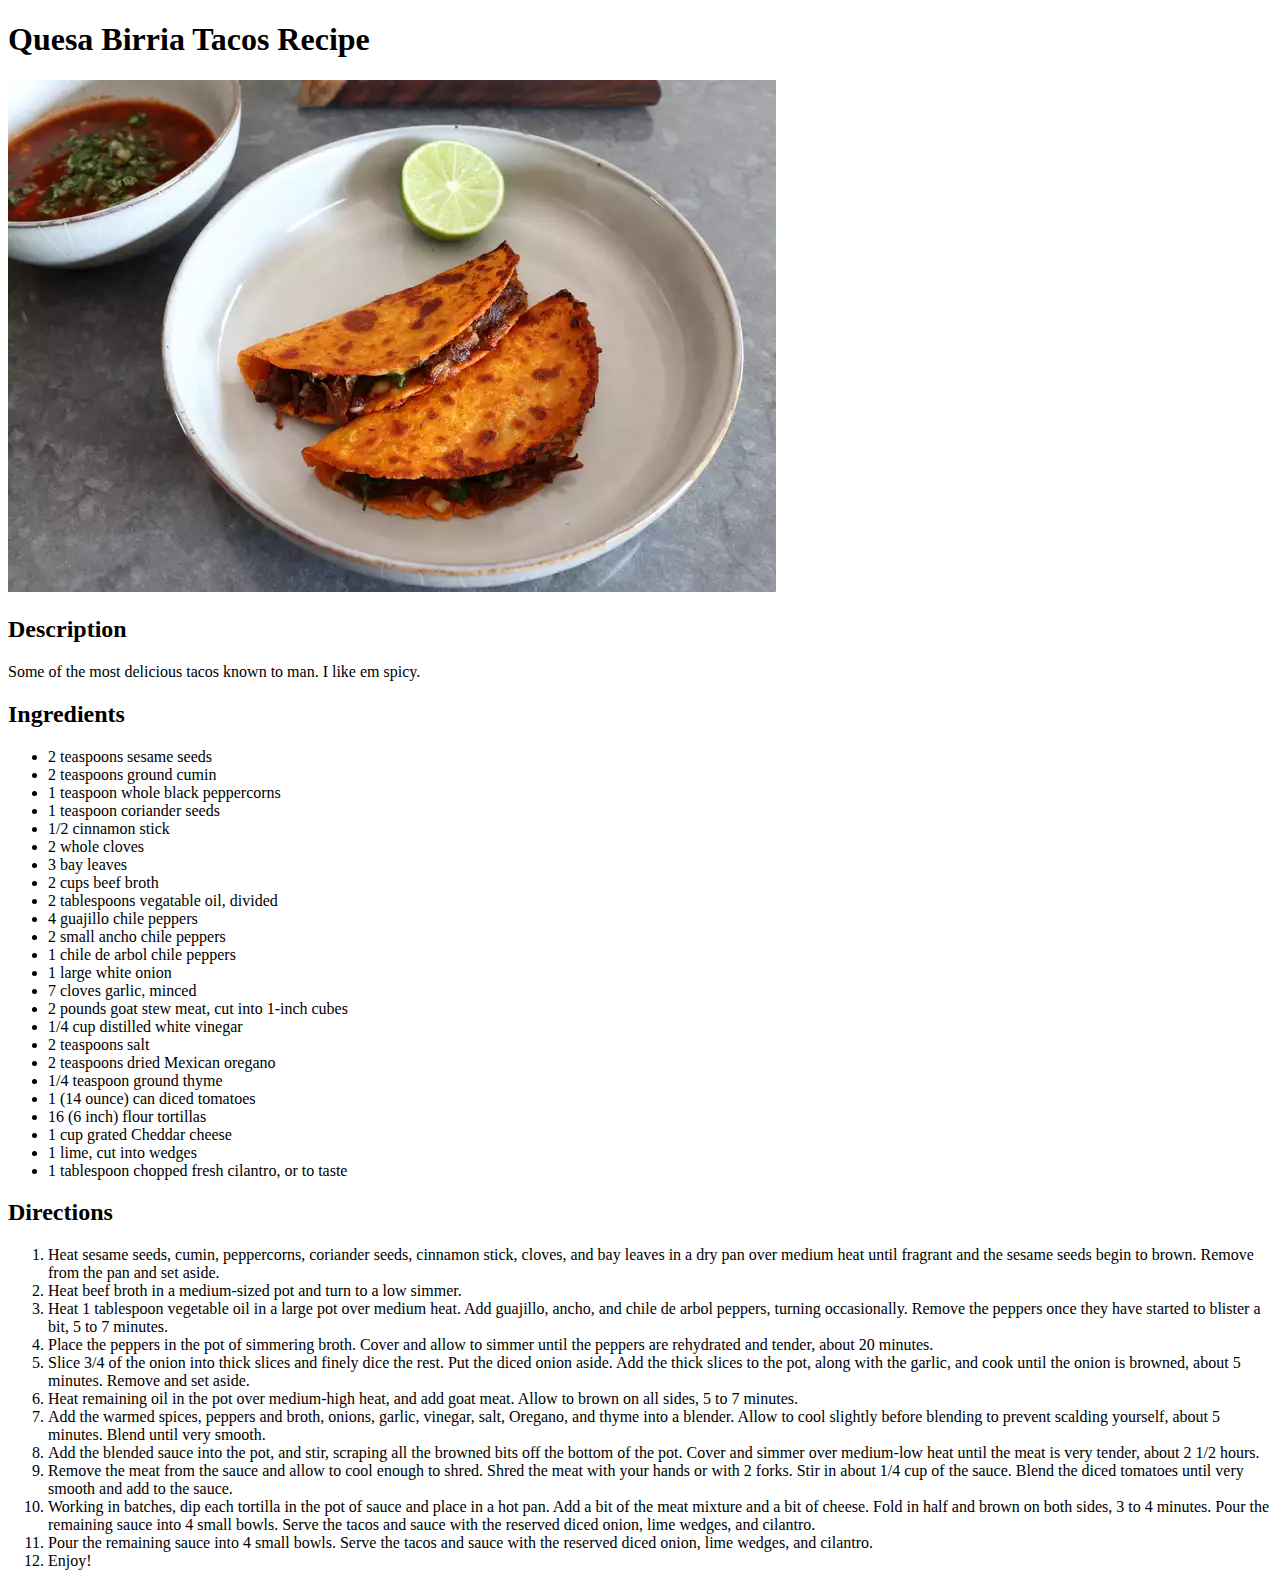
==== recipes/birria.html @ 80b2b9c4 "Add index.html and recipe pages and images" ====
<!DOCTYPE html>
<html lang="en">
<head>
    <meta charset="UTF-8">
    <meta http-equiv="X-UA-Compatible" content="IE=edge">
    <meta name="viewport" content="width=device-width, initial-scale=1.0">
    <title>Quesa Birria Tacos</title>
</head>
<body>
    <h1>Quesa Birria Tacos Recipe</h1>
    
    <img src="images/birria.jpeg">

    <h2>Description</h2>

        <p>Some of the most delicious tacos known to man. I like em spicy.</p>

    <h2>Ingredients</h2>

        <ul>
            <li>2 teaspoons sesame seeds</li>
            <li>2 teaspoons ground cumin</li>
            <li>1 teaspoon whole black peppercorns</li>
            <li>1 teaspoon coriander seeds</li>
            <li>1/2 cinnamon stick</li>
            <li>2 whole cloves</li>
            <li>3 bay leaves</li>
            <li>2 cups beef broth</li>
            <li>2 tablespoons vegatable oil, divided</li>
            <li>4 guajillo chile peppers</li>
            <li>2 small ancho chile peppers</li>
            <li>1 chile de arbol chile peppers</li>
            <li>1 large white onion</li>
            <li>7 cloves garlic, minced</li>
            <li>2 pounds goat stew meat, cut into 1-inch cubes</li>
            <li>1/4 cup distilled white vinegar</li>
            <li>2 teaspoons salt</li>
            <li>2 teaspoons dried Mexican oregano</li>
            <li>1/4 teaspoon ground thyme</li>
            <li>1 (14 ounce) can diced tomatoes</li>
            <li>16 (6 inch) flour tortillas</li>
            <li>1 cup grated Cheddar cheese</li>
            <li>1 lime, cut into wedges</li>
            <li>1 tablespoon chopped fresh cilantro, or to taste</li>
        </ul>

    <h2>Directions</h2>
    
        <ol>
            <li>Heat sesame seeds, cumin, peppercorns, coriander seeds, cinnamon stick, cloves, and bay leaves in a dry pan over medium heat until fragrant and the sesame seeds begin to brown. Remove from the pan and set aside.</li>
            <li>Heat beef broth in a medium-sized pot and turn to a low simmer.</li>
            <li>Heat 1 tablespoon vegetable oil in a large pot over medium heat. Add guajillo, ancho, and chile de arbol peppers, turning occasionally. Remove the peppers once they have started to blister a bit, 5 to 7 minutes.</li>
            <li>Place the peppers in the pot of simmering broth. Cover and allow to simmer until the peppers are rehydrated and tender, about 20 minutes.</li>
            <li>Slice 3/4 of the onion into thick slices and finely dice the rest. Put the diced onion aside. Add the thick slices to the pot, along with the garlic, and cook until the onion is browned, about 5 minutes. Remove and set aside.</li>
            <li>Heat remaining oil in the pot over medium-high heat, and add goat meat. Allow to brown on all sides, 5 to 7 minutes.</li>
            <li>Add the warmed spices, peppers and broth, onions, garlic, vinegar, salt, Oregano, and thyme into a blender. Allow to cool slightly before blending to prevent scalding yourself, about 5 minutes. Blend until very smooth.</li>
            <li>Add the blended sauce into the pot, and stir, scraping all the browned bits off the bottom of the pot. Cover and simmer over medium-low heat until the meat is very tender, about 2 1/2 hours.</li>
            <li>Remove the meat from the sauce and allow to cool enough to shred. Shred the meat with your hands or with 2 forks. Stir in about 1/4 cup of the sauce. Blend the diced tomatoes until very smooth and add to the sauce.</li>
            <li>Working in batches, dip each tortilla in the pot of sauce and place in a hot pan. Add a bit of the meat mixture and a bit of cheese. Fold in half and brown on both sides, 3 to 4 minutes. Pour the remaining sauce into 4 small bowls. Serve the tacos and sauce with the reserved diced onion, lime wedges, and cilantro.</li>
            <li>Pour the remaining sauce into 4 small bowls. Serve the tacos and sauce with the reserved diced onion, lime wedges, and cilantro.</li>
            <li>Enjoy!</li>
        </ol>
</body>
</html>
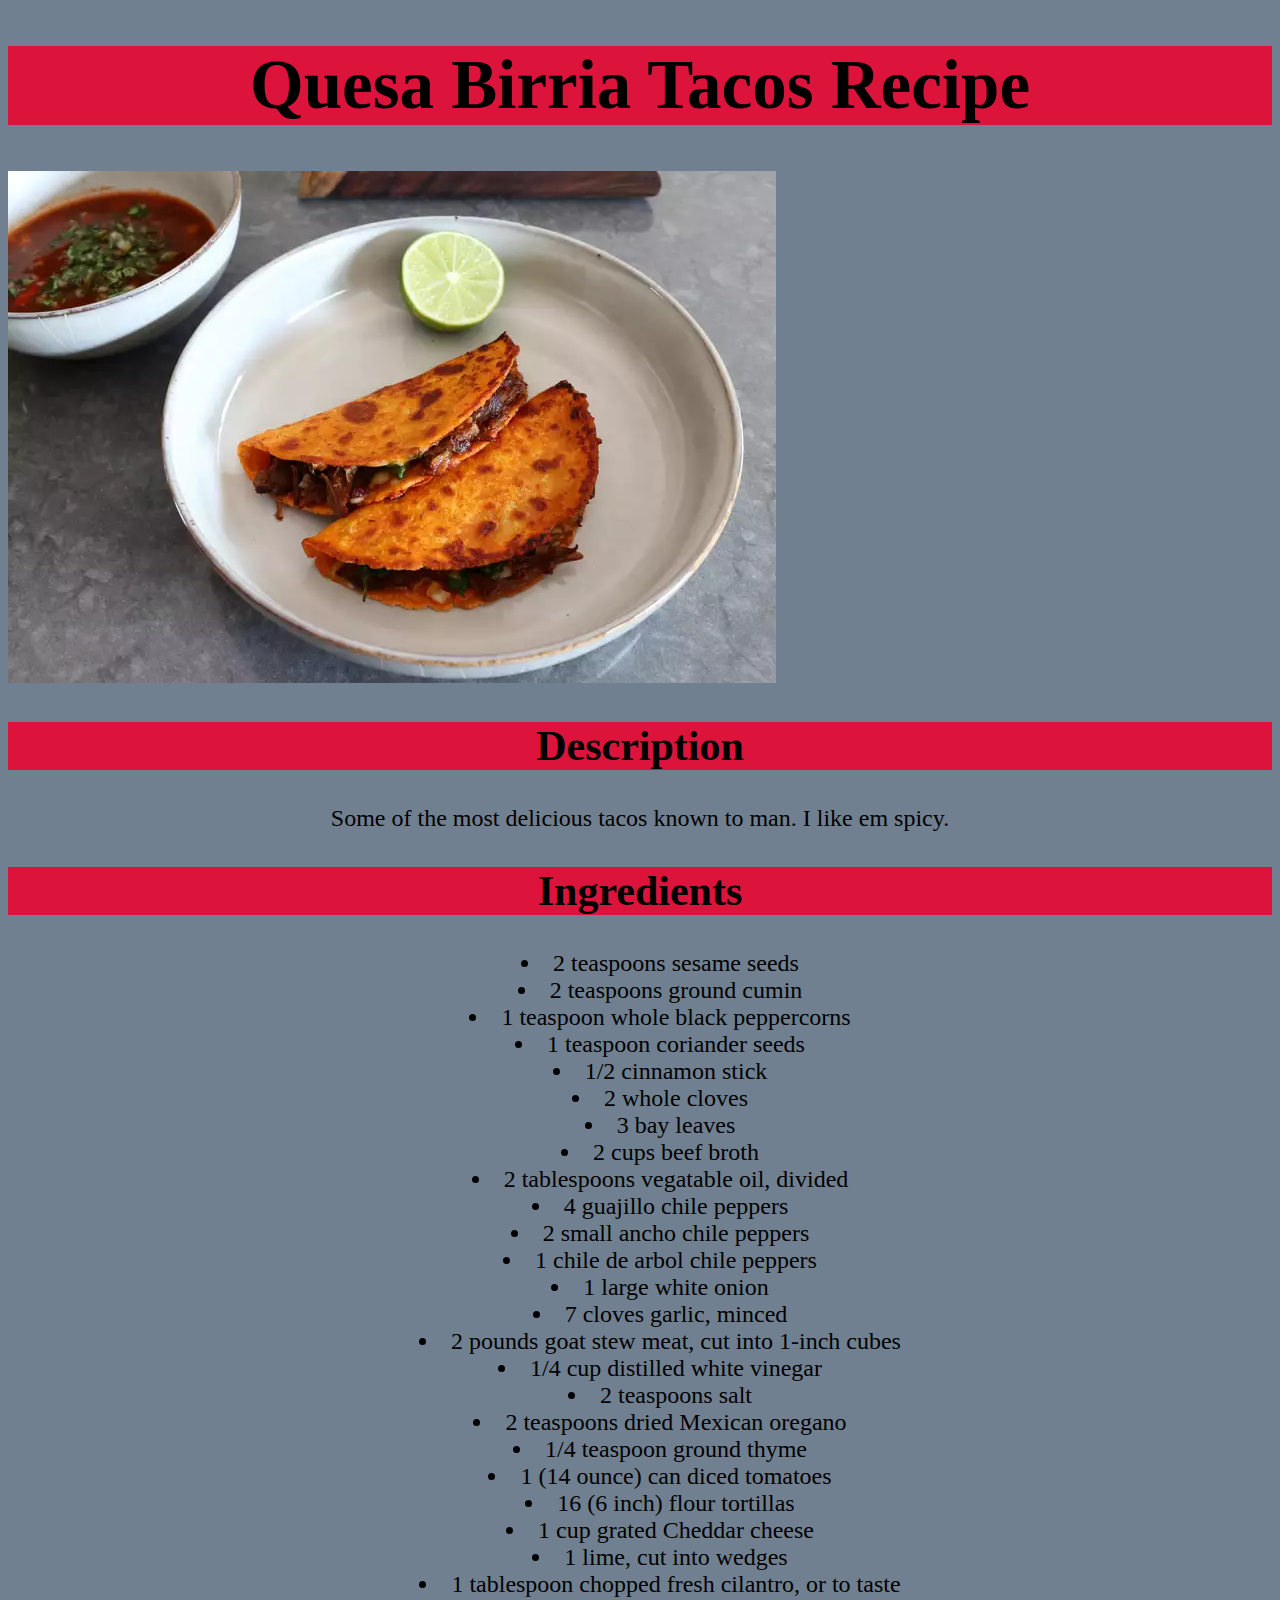
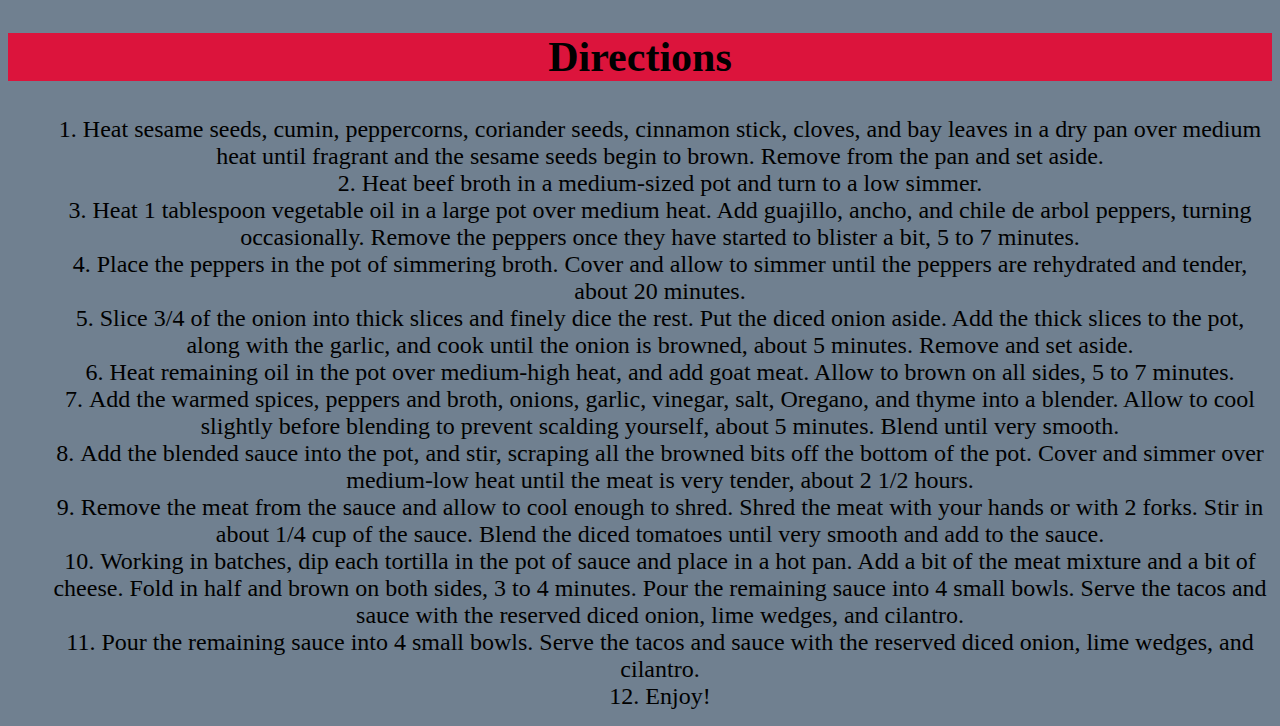
==== commit ee193783: "Add style.css to birria.html" ====
--- a/recipes/birria.html
+++ b/recipes/birria.html
@@ -4,6 +4,7 @@
     <meta charset="UTF-8">
     <meta http-equiv="X-UA-Compatible" content="IE=edge">
     <meta name="viewport" content="width=device-width, initial-scale=1.0">
+    <link rel="stylesheet" href="style.css">
     <title>Quesa Birria Tacos</title>
 </head>
 <body>
--- a/recipes/style.css
+++ b/recipes/style.css
@@ -0,0 +1,42 @@
+body{
+    background-color: slategray;
+}
+img {
+    width: auto;
+    height: auto;
+    max-width: 100%;
+}
+
+h1 {
+    text-align: center;
+    font-size: 69px;
+    background-color: crimson;
+    color: black;
+}
+
+h2 {
+    text-align: center;
+    font-size: 42px;
+    background-color: crimson;
+    color: black;
+}
+
+li {
+    color: black;
+    font-size: 24px;
+    position: relative;
+    text-align: center;
+}
+
+p {
+    font-size: 24px;
+    text-align: center;
+}
+
+ul {
+    list-style: inside;
+}
+
+ol {
+    list-style-position: inside;
+}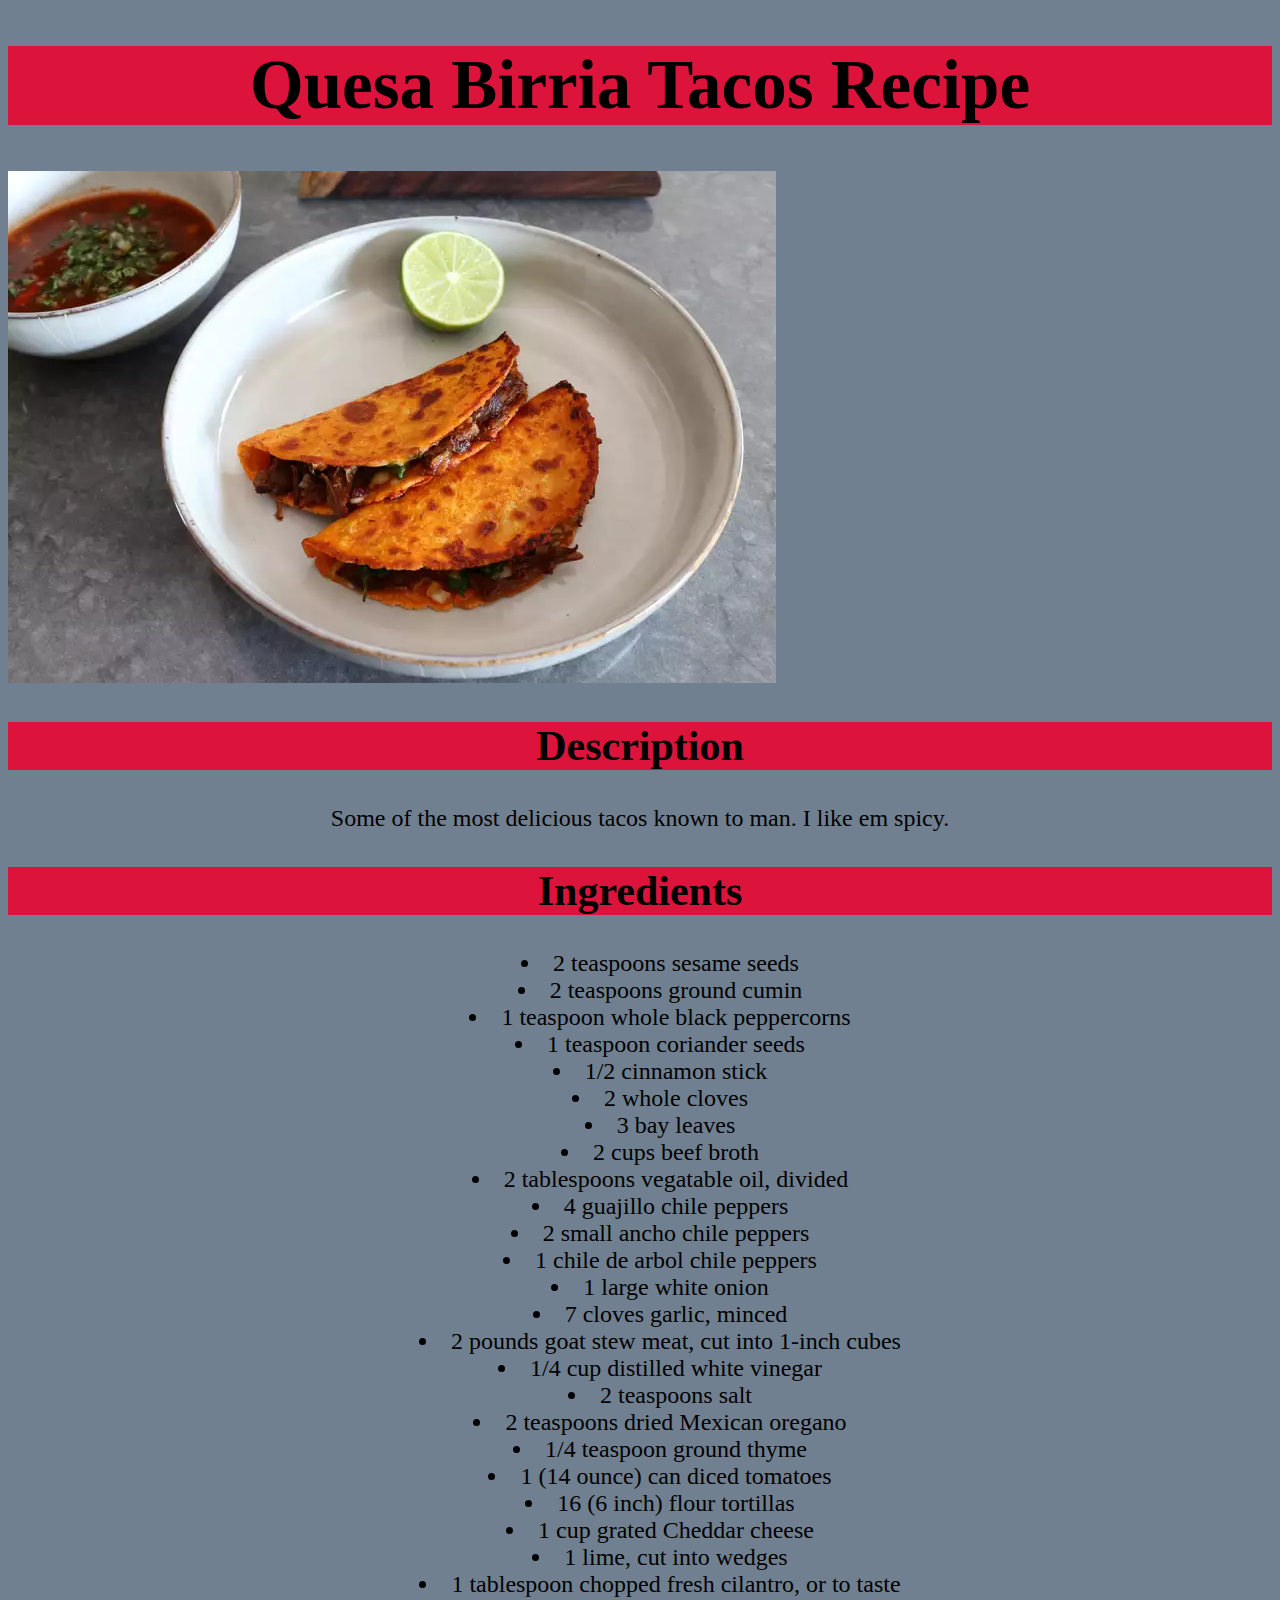
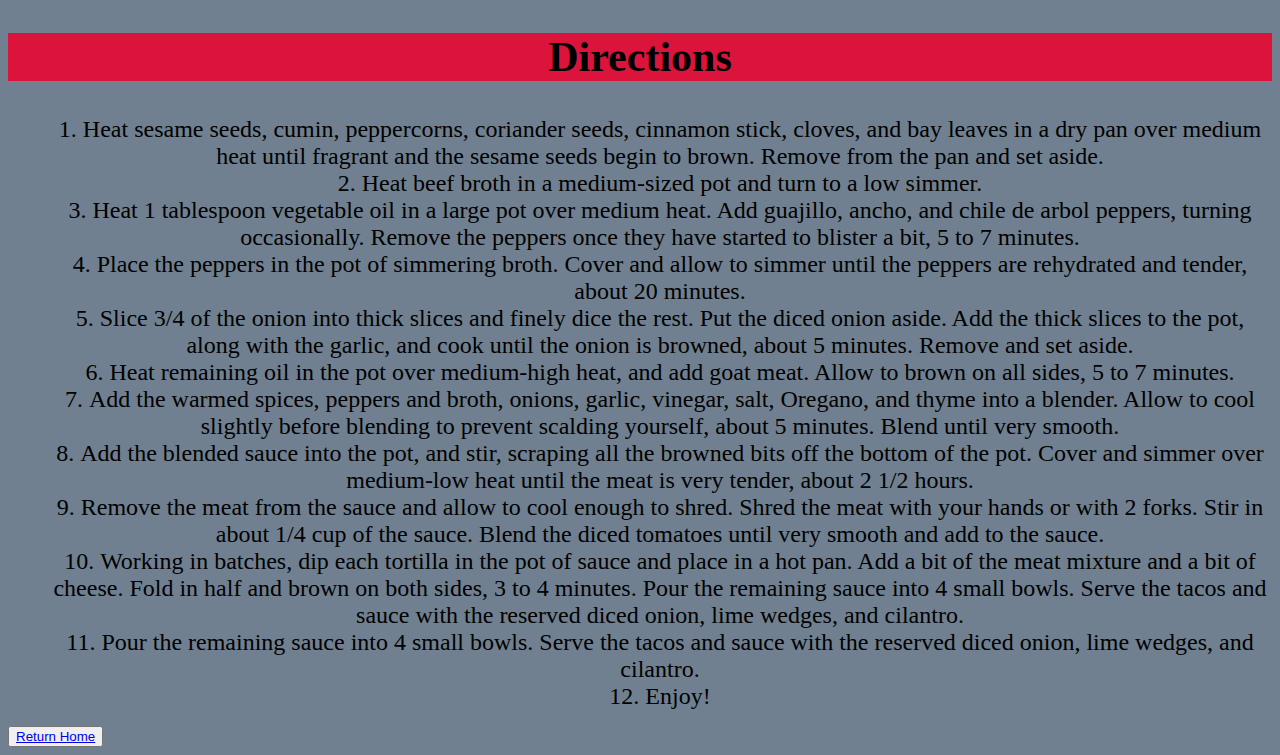
==== commit 3b0a5594: "Add Return Home to frenchdip.html and birria.html" ====
--- a/recipes/birria.html
+++ b/recipes/birria.html
@@ -61,5 +61,7 @@
             <li>Pour the remaining sauce into 4 small bowls. Serve the tacos and sauce with the reserved diced onion, lime wedges, and cilantro.</li>
             <li>Enjoy!</li>
         </ol>
+    
+    <button><a href="../index.html">Return Home</a></button>
 </body>
 </html>